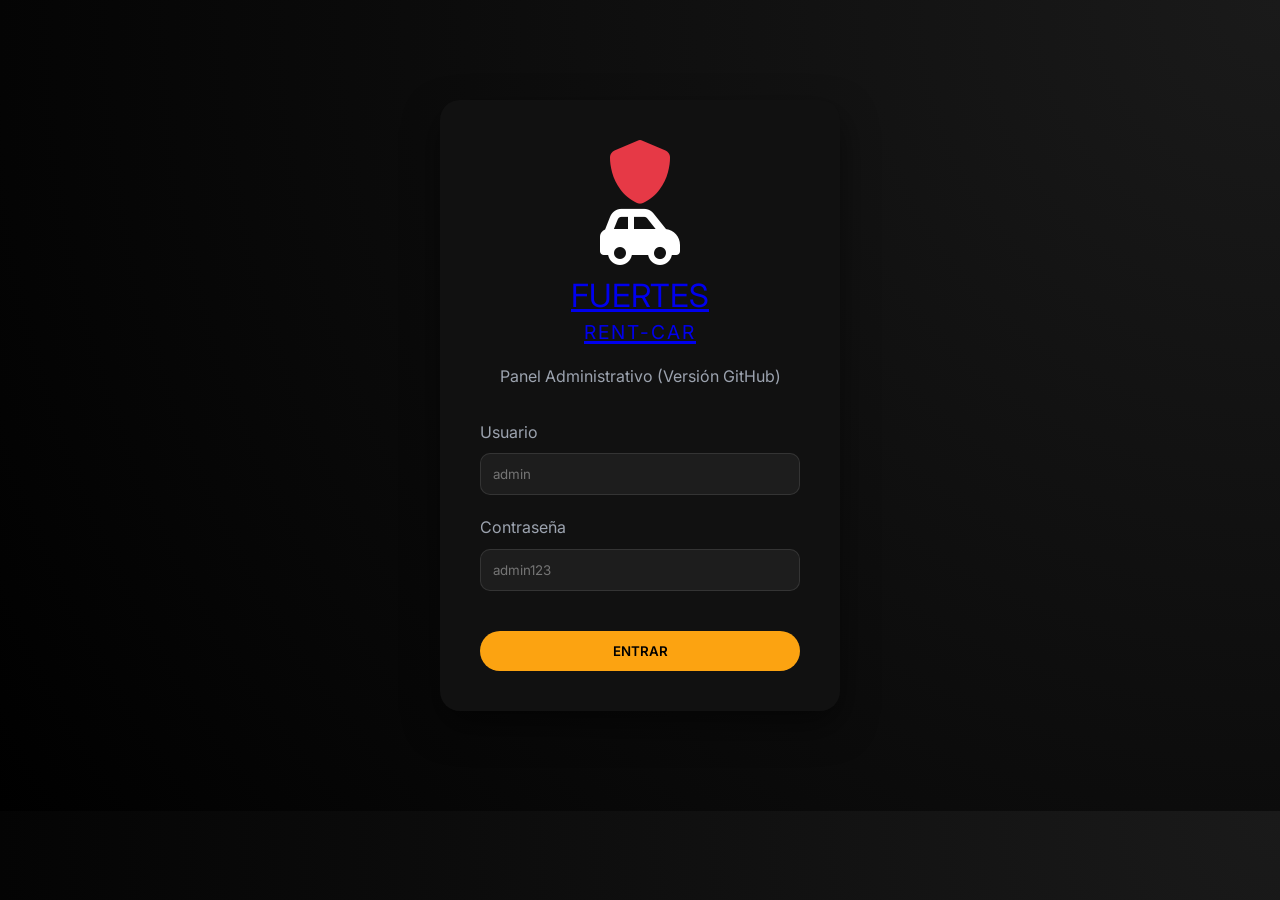
==== admin.html @ 7c4c9484 "Initial commit" ====
<!DOCTYPE html>
<html lang="es">
<head>
    <meta charset="UTF-8">
    <meta name="viewport" content="width=device-width, initial-scale=1.0">
    <title>Panel Admin - Fuertes Rent-Car</title>
    <!-- Fuentes Google -->
    <link href="https://fonts.googleapis.com/css2?family=Inter:wght@400;600;700&display=swap" rel="stylesheet">
    <!-- Iconos FontAwesome -->
    <link rel="stylesheet" href="https://cdnjs.cloudflare.com/ajax/libs/font-awesome/6.4.0/css/all.min.css">
    <!-- Estilos Locales -->
    <link rel="stylesheet" href="css/styles.css">
    <style>
        .admin-table {
            width: 100%;
            border-collapse: collapse;
            margin-top: 20px;
        }
        .admin-table th, .admin-table td {
            padding: 15px;
            text-align: left;
            border-bottom: 1px solid rgba(255,255,255,0.05);
        }
        .admin-table th {
            color: var(--secondary);
            font-size: 0.8rem;
            text-transform: uppercase;
        }
        .admin-table td {
            font-size: 0.9rem;
        }
        .status-pill {
            padding: 4px 10px;
            border-radius: 20px;
            font-size: 0.75rem;
            font-weight: 600;
        }
        .status-disponible { background: rgba(39, 174, 96, 0.2); color: #2ecc71; }
        .status-alquilado { background: rgba(231, 76, 60, 0.2); color: #e74c3c; }
        .status-mantenimiento { background: rgba(241, 196, 15, 0.2); color: #f1c40f; }
        .edit-btn {
            background: none;
            border: none;
            color: var(--secondary);
            cursor: pointer;
            font-size: 1rem;
            margin-right: 10px;
        }
        .delete-btn {
            background: none;
            border: none;
            color: var(--accent);
            cursor: pointer;
            font-size: 1rem;
        }
    </style>
</head>
<body>

    <nav style="background: var(--primary); padding: 20px 5%; display: flex; justify-content: space-between; align-items: center; border-bottom: 2px solid var(--secondary);">
        <a href="admin.html" class="neon-logo" style="line-height:1; display:flex; align-items:center; text-decoration:none; color:#fff;">
            <span class="fa-layers fa-fw" style="margin-right:10px; font-size:2rem; display:inline-block;">
                <i class="fa-solid fa-shield" style="color: var(--accent);"></i>
                <i class="fa-solid fa-car-side" data-fa-transform="shrink-6" style="color: #fff;"></i>
            </span>
            <div>FUERTES<br><span style="font-size:0.8rem; letter-spacing: 2px;">ADMIN <span style="color:var(--secondary); font-size:0.6rem;">(GitHub)</span></span></div>
        </a>
        <div style="display: flex; gap: 20px; align-items: center;">
            <a href="index.html" style="color: var(--text-muted); text-decoration: none; font-size: 0.9rem;">Ver Sitio Público</a>
            <button onclick="logout()" class="btn btn-primary" style="padding: 5px 15px; font-size: 0.8rem;">Cerrar Sesión</button>
        </div>
    </nav>

    <div class="admin-container">
        <div style="display: flex; justify-content: space-between; align-items: center; margin-bottom: 30px;">
            <h2>Gestión de Vehículos</h2>
            <button class="btn btn-primary" onclick="openModal()"><i class="fa-solid fa-plus"></i> Nuevo Vehículo</button>
        </div>

        <div style="background: var(--card-bg); border-radius: 15px; overflow: hidden; box-shadow: 0 10px 30px rgba(0,0,0,0.3);">
            <table class="admin-table">
                <thead>
                    <tr>
                        <th>Vehículo</th>
                        <th>Año</th>
                        <th>Precio/Día</th>
                        <th>Estado</th>
                        <th>Acciones</th>
                    </tr>
                </thead>
                <tbody id="admin-tbody">
                    <!-- Dinámico -->
                </tbody>
            </table>
        </div>
    </div>

    <!-- Modal de Edición -->
    <div id="modal" style="display:none; position: fixed; top:0; left:0; width:100%; height:100%; background:rgba(0,0,0,0.8); z-index:1000; justify-content:center; align-items:center; overflow-y: auto; padding: 20px;">
        <div class="login-card" style="margin:auto; width: 500px; max-width: 100%; background: var(--bg);">
            <h3 id="modal-title">Editar Vehículo</h3>
            <form id="edit-form" style="margin-top:20px;">
                <input type="hidden" id="edit-id">
                <div class="form-group">
                    <label>Modelo</label>
                    <input type="text" id="edit-modelo" class="form-control" required placeholder="Ej. Honda CR-V">
                </div>
                <div style="display:flex; gap:15px;">
                    <div class="form-group" style="flex:1;">
                        <label>Año</label>
                        <input type="number" id="edit-año" class="form-control" required placeholder="2023">
                    </div>
                    <div class="form-group" style="flex:1;">
                        <label>Precio (RD$)</label>
                        <input type="number" id="edit-precio" class="form-control" required placeholder="4500">
                    </div>
                </div>
                <div class="form-group">
                    <label>Estado</label>
                    <select id="edit-estado" class="form-control">
                        <option value="disponible">Disponible</option>
                        <option value="alquilado">Alquilado</option>
                        <option value="mantenimiento">Mantenimiento</option>
                    </select>
                </div>
                <div class="form-group">
                    <label>Descripción</label>
                    <textarea id="edit-desc" class="form-control" rows="3" placeholder="Descripción breve del vehículo..."></textarea>
                </div>
                <div class="form-group">
                    <label>Imágenes (Base64 o URLs)</label>
                    <div id="image-inputs" style="display:flex; flex-direction:column; gap:10px;">
                        <!-- Dinámico -->
                    </div>
                    <button type="button" class="btn" style="background:rgba(255,255,255,0.1); border:1px solid rgba(255,255,255,0.2); color:#fff; margin-top:10px; padding:8px 15px; font-size:0.8rem;" onclick="addImageInput()">+ Añadir Imagen</button>
                    <p style="font-size:0.7rem; color:var(--text-muted); margin-top:5px;"><i class="fa-solid fa-circle-info"></i> Nota: Las imágenes pesadas pueden llenar el almacenamiento local del navegador.</p>
                </div>
                <div style="display:flex; gap:10px; margin-top:20px;">
                    <button type="button" class="btn" style="background:#222; border:1px solid #444; color:#fff; flex:1;" onclick="closeModal()">Cancelar</button>
                    <button type="submit" class="btn btn-primary" style="flex:1;">GUARDAR</button>
                </div>
            </form>
        </div>
    </div>

    <!-- Input oculto para subir archivos -->
    <input type="file" id="file-helper" style="display:none;" accept="image/*">

    <script src="js/storage.js"></script>
    <script>
        // Proteger ruta
        if (!checkAuth()) { /* Redirecciona automáticamente desde storage.js */ }

        function loadVehicles() {
            const data = getVehicles();
            const tbody = document.getElementById('admin-tbody');
            tbody.innerHTML = '';
            
            data.forEach(v => {
                const tr = document.createElement('tr');
                tr.innerHTML = `
                    <td>
                        <div style="display:flex; align-items:center; gap:15px;">
                            <img src="${(Array.isArray(v.imagen_url) && v.imagen_url.length > 0) ? v.imagen_url[0] : 'https://via.placeholder.com/50x35?text=Auto'}" style="width:50px; height:35px; border-radius:5px; object-fit:cover;" onerror="this.onerror=null; this.src='https://via.placeholder.com/50x35?text=Auto'">
                            <strong>${v.modelo}</strong>
                        </div>
                    </td>
                    <td>${v.año}</td>
                    <td>RD$${v.precio_dia}</td>
                    <td><span class="status-pill status-${v.estado}">${v.estado}</span></td>
                    <td>
                        <button class="edit-btn" title="Editar"><i class="fa-solid fa-pen-to-square"></i></button>
                        <button class="delete-btn" onclick="confirmDelete(${v.id})" title="Eliminar"><i class="fa-solid fa-trash"></i></button>
                    </td>
                `;
                // Asignar el click directamente para evitar problemas con JSON.stringify en atributos
                tr.querySelector('.edit-btn').onclick = () => editVehicle(v);
                tbody.appendChild(tr);
            });
        }

        function addImageInput(val = '') {
            const div = document.createElement('div');
            div.style.display = 'flex';
            div.style.gap = '10px';
            div.style.alignItems = 'center';
            div.innerHTML = `
                <input type="text" class="form-control img-input" value="${val}" placeholder="URL o Base64" style="flex:1;">
                <button type="button" class="btn" style="background:#3b82f6; color:white; padding:0; width:40px; height:40px; display:flex; justify-content:center; align-items:center; border-radius:10px;" onclick="triggerUpload(this)" title="Subir desde PC">
                    <i class="fa-solid fa-cloud-arrow-up"></i>
                </button>
                <button type="button" class="btn" style="background:var(--accent); color:white; padding:0; width:40px; height:40px; display:flex; justify-content:center; align-items:center; border-radius:10px;" onclick="this.parentElement.remove()" title="Eliminar">
                    <i class="fa-solid fa-trash"></i>
                </button>
            `;
            document.getElementById('image-inputs').appendChild(div);
        }

        async function triggerUpload(btn) {
            const fileInput = document.getElementById('file-helper');
            fileInput.onchange = async (e) => {
                const file = e.target.files[0];
                if (!file) return;
                
                const icon = btn.querySelector('i');
                icon.className = 'fa-solid fa-spinner fa-spin';
                btn.disabled = true;
                
                try {
                    const result = await uploadImageLocal(file);
                    btn.parentElement.querySelector('.img-input').value = result.url;
                } catch (err) {
                    alert('Error al procesar la imagen.');
                    console.error(err);
                } finally {
                    icon.className = 'fa-solid fa-cloud-arrow-up';
                    btn.disabled = false;
                    fileInput.value = '';
                }
            };
            fileInput.click();
        }

        function editVehicle(v) {
            document.getElementById('modal-title').textContent = 'Editar Vehículo';
            document.getElementById('edit-id').value = v.id;
            document.getElementById('edit-modelo').value = v.modelo;
            document.getElementById('edit-año').value = v.año;
            document.getElementById('edit-precio').value = v.precio_dia;
            document.getElementById('edit-estado').value = v.estado;
            document.getElementById('edit-desc').value = v.descripcion || '';
            
            document.getElementById('image-inputs').innerHTML = '';
            if (Array.isArray(v.imagen_url) && v.imagen_url.length > 0) {
                v.imagen_url.forEach(url => addImageInput(url));
            } else {
                addImageInput('');
            }
            
            document.getElementById('modal').style.display = 'flex';
        }

        function openModal() {
             document.getElementById('modal-title').textContent = 'Nuevo Vehículo';
             document.getElementById('edit-form').reset();
             document.getElementById('edit-id').value = '';
             document.getElementById('image-inputs').innerHTML = '';
             addImageInput('');
             document.getElementById('modal').style.display = 'flex';
        }

        function closeModal() { document.getElementById('modal').style.display = 'none'; }

        document.getElementById('edit-form').addEventListener('submit', (e) => {
            e.preventDefault();
            const id = document.getElementById('edit-id').value;
            const imageInputs = document.querySelectorAll('.img-input');
            const imagen_url = Array.from(imageInputs).map(inp => inp.value).filter(val => val.trim() !== '');

            const vehicleData = {
                id: id || null,
                modelo: document.getElementById('edit-modelo').value,
                año: document.getElementById('edit-año').value,
                precio_dia: document.getElementById('edit-precio').value,
                estado: document.getElementById('edit-estado').value,
                descripcion: document.getElementById('edit-desc').value,
                imagen_url: imagen_url,
                categoria: 'SUV' // Por simplificación
            };

            saveVehicle(vehicleData);
            closeModal();
            loadVehicles();
        });

        function confirmDelete(id) {
            if (confirm('¿Estás seguro de que deseas eliminar este vehículo?')) {
                deleteVehicle(id);
                loadVehicles();
            }
        }

        loadVehicles();
    </script>
</body>
</html>
---- css/styles.css ----
:root {
    --primary: #050505;
    --secondary: #fca311;
    --accent: #e63946;
    --bg: #050505;
    --card-bg: #111111;
    --text: #ffffff;
    --text-muted: #9ca3af;
    --glass: rgba(255, 255, 255, 0.08);
}

* {
    margin: 0;
    padding: 0;
    box-sizing: border-box;
    font-family: 'Inter', sans-serif;
}

body {
    background-color: var(--bg);
    color: var(--text);
    line-height: 1.6;
    overflow-x: hidden;
}

/* Header & Hero */
.hero {
    height: 100vh;
    background: linear-gradient(rgba(5, 5, 5, 0.6), rgba(5, 5, 5, 0.8)), url('../img/honda_crv_2023.png');
    background-size: cover;
    background-position: center;
    border-bottom: 2px solid var(--secondary);
    box-shadow: inset 0 -60px 100px rgba(0, 0, 0, 0.7), inset 0 60px 100px rgba(0, 0, 0, 0.3);
    display: flex;
    flex-direction: column;
    justify-content: center;
    align-items: center;
    text-align: center;
    padding: 20px;
}

.hero h1 {
    font-size: 4rem;
    font-weight: 800;
    margin-bottom: 20px;
}

.hero p {
    font-size: 1.2rem;
    color: var(--text-muted);
    max-width: 600px;
    margin-bottom: 30px;
}

.btn {
    padding: 12px 30px;
    border-radius: 50px;
    text-decoration: none;
    font-weight: 600;
    transition: all 0.3s ease;
    cursor: pointer;
    border: none;
}

.btn-primary {
    background-color: var(--secondary);
    color: #000;
}

.btn-primary:hover {
    transform: translateY(-3px);
    box-shadow: 0 10px 20px rgba(252, 163, 17, 0.3);
}

.logo {
    font-size: 1.5rem; 
    font-weight: 800; 
    color: #fff;
    text-decoration: none;
}

/* Catalog */
.catalog-section {
    padding: 80px 5%;
}

.section-title {
    text-align: center;
    margin-bottom: 50px;
}

.section-title h2 {
    font-size: 2.5rem;
    margin-bottom: 10px;
}

.car-grid {
    display: grid;
    grid-template-columns: repeat(auto-fit, minmax(300px, 1fr));
    gap: 30px;
}

.car-card {
    background-color: var(--card-bg);
    border-radius: 20px;
    overflow: hidden;
    transition: transform 0.3s ease;
    border: 1px solid rgba(255,255,255,0.05);
}

.car-card:hover {
    transform: scale(1.02);
}

.car-carousel {
    position: relative;
    width: 100%;
    height: 200px;
    overflow: hidden;
    background: #000;
}

.car-img {
    height: 100%;
    width: 100%;
    object-fit: cover;
    position: absolute;
    top: 0;
    left: 0;
    transition: opacity 0.5s ease;
    opacity: 0;
}

.car-img.active {
    opacity: 1;
}

.carousel-btn {
    position: absolute;
    top: 50%;
    transform: translateY(-50%);
    background: rgba(0, 0, 0, 0.4);
    backdrop-filter: blur(4px);
    color: white;
    border: none;
    width: 36px;
    height: 36px;
    cursor: pointer;
    border-radius: 50%;
    font-size: 1.1rem;
    display: flex;
    justify-content: center;
    align-items: center;
    transition: all 0.3s ease;
    z-index: 10;
}

.carousel-btn:hover {
    background: var(--secondary);
    color: #000;
    transform: translateY(-50%) scale(1.1);
}

.carousel-btn.prev {
    left: 10px;
}

.carousel-btn.next {
    right: 10px;
}

.car-info {
    padding: 20px;
}

.car-info h3 {
    font-size: 1.5rem;
    margin-bottom: 10px;
}

.car-info p {
    color: var(--text-muted);
    font-size: 0.9rem;
    margin-bottom: 15px;
    height: 60px;
    overflow: hidden;
}

.car-price {
    display: flex;
    justify-content: space-between;
    align-items: center;
}

.price-tag {
    font-size: 1.3rem;
    font-weight: 700;
    color: var(--secondary);
}

/* Admin Styles */
.admin-container {
    padding: 40px 5%;
}

.login-card {
    max-width: 400px;
    margin: 100px auto;
    background: var(--card-bg);
    padding: 40px;
    border-radius: 20px;
    box-shadow: 0 15px 35px rgba(0,0,0,0.5);
}

.form-group {
    margin-bottom: 20px;
}

.form-group label {
    display: block;
    margin-bottom: 8px;
    color: var(--text-muted);
}

.form-control {
    width: 100%;
    padding: 12px;
    background: rgba(255,255,255,0.05);
    border: 1px solid rgba(255,255,255,0.1);
    border-radius: 10px;
    color: #fff;
    outline: none;
}

.form-control:focus {
    border-color: var(--secondary);
}

/* WhatsApp Floating Button */
.whatsapp-float {
    position: fixed;
    bottom: 30px;
    right: 30px;
    background-color: #25d366;
    color: #FFF;
    width: 60px;
    height: 60px;
    border-radius: 50px;
    text-align: center;
    font-size: 30px;
    box-shadow: 0 4px 10px rgba(0,0,0,0.3);
    z-index: 1000;
    display: flex;
    justify-content: center;
    align-items: center;
    text-decoration: none;
    transition: all 0.3s ease;
}

.whatsapp-float:hover {
    transform: scale(1.1);
    background-color: #128c7e;
}

/* Modal de Reserva */
#reservation-modal {
    display: none;
    position: fixed;
    top: 0;
    left: 0;
    width: 100%;
    height: 100%;
    background: rgba(0,0,0,0.85);
    z-index: 2000;
    justify-content: center;
    align-items: center;
    backdrop-filter: blur(5px);
}

.modal-content {
    background: var(--card-bg);
    width: 90%;
    max-width: 500px;
    padding: 40px;
    border-radius: 20px;
    position: relative;
}

.close-modal {
    position: absolute;
    top: 20px;
    right: 20px;
    font-size: 1.5rem;
    cursor: pointer;
    color: var(--text-muted);
}
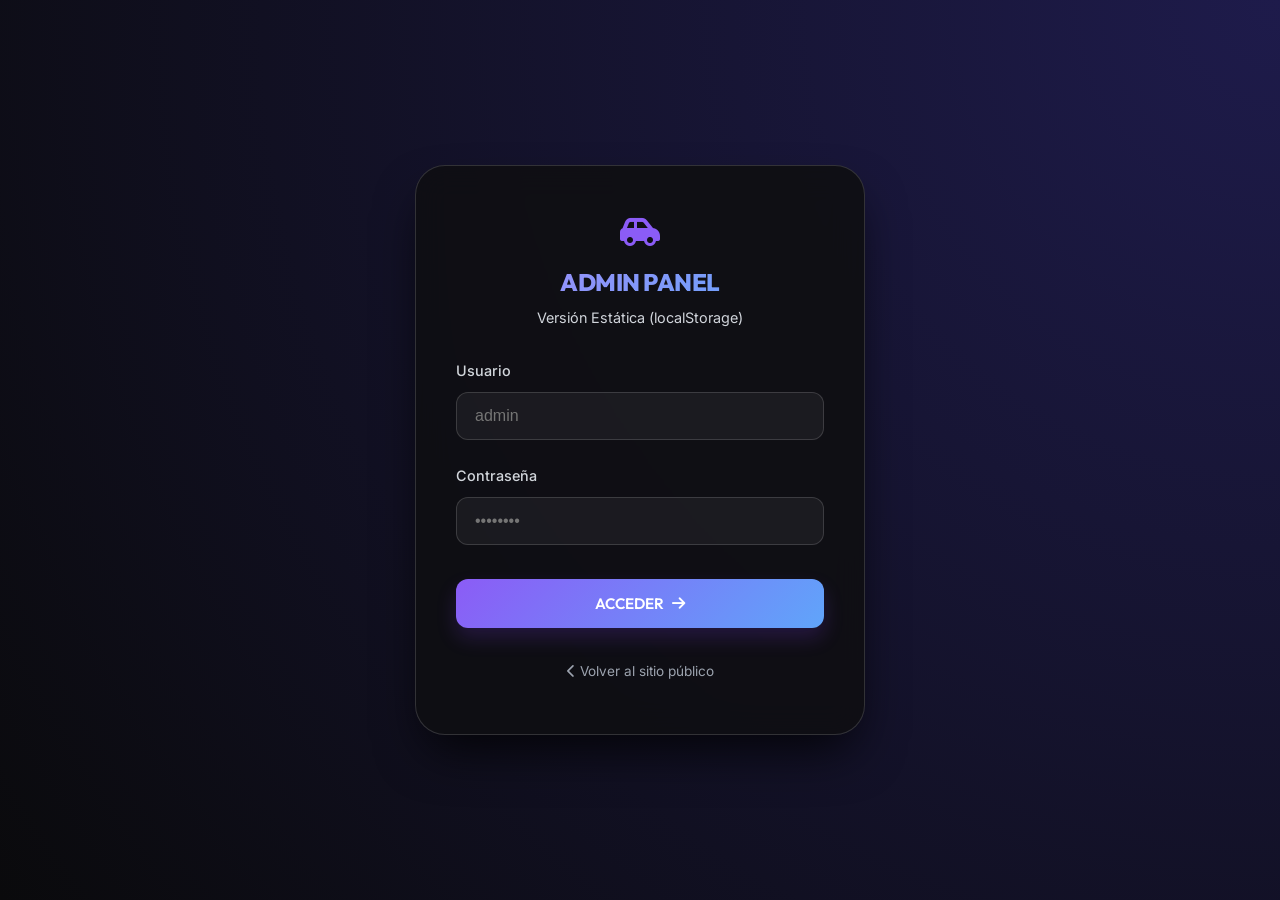
==== commit 9f78a96c: "second commit" ====
--- a/admin.html
+++ b/admin.html
@@ -3,284 +3,251 @@
 <head>
     <meta charset="UTF-8">
     <meta name="viewport" content="width=device-width, initial-scale=1.0">
-    <title>Panel Admin - Fuertes Rent-Car</title>
-    <!-- Fuentes Google -->
-    <link href="https://fonts.googleapis.com/css2?family=Inter:wght@400;600;700&display=swap" rel="stylesheet">
+    <title>Gestión de Flota | Fuertes Rent-Car (Versión GitHub)</title>
     <!-- Iconos FontAwesome -->
     <link rel="stylesheet" href="https://cdnjs.cloudflare.com/ajax/libs/font-awesome/6.4.0/css/all.min.css">
     <!-- Estilos Locales -->
     <link rel="stylesheet" href="css/styles.css">
-    <style>
-        .admin-table {
-            width: 100%;
-            border-collapse: collapse;
-            margin-top: 20px;
-        }
-        .admin-table th, .admin-table td {
-            padding: 15px;
-            text-align: left;
-            border-bottom: 1px solid rgba(255,255,255,0.05);
-        }
-        .admin-table th {
-            color: var(--secondary);
-            font-size: 0.8rem;
-            text-transform: uppercase;
-        }
-        .admin-table td {
-            font-size: 0.9rem;
-        }
-        .status-pill {
-            padding: 4px 10px;
-            border-radius: 20px;
-            font-size: 0.75rem;
-            font-weight: 600;
-        }
-        .status-disponible { background: rgba(39, 174, 96, 0.2); color: #2ecc71; }
-        .status-alquilado { background: rgba(231, 76, 60, 0.2); color: #e74c3c; }
-        .status-mantenimiento { background: rgba(241, 196, 15, 0.2); color: #f1c40f; }
-        .edit-btn {
-            background: none;
-            border: none;
-            color: var(--secondary);
-            cursor: pointer;
-            font-size: 1rem;
-            margin-right: 10px;
-        }
-        .delete-btn {
-            background: none;
-            border: none;
-            color: var(--accent);
-            cursor: pointer;
-            font-size: 1rem;
-        }
-    </style>
 </head>
-<body>
-
-    <nav style="background: var(--primary); padding: 20px 5%; display: flex; justify-content: space-between; align-items: center; border-bottom: 2px solid var(--secondary);">
-        <a href="admin.html" class="neon-logo" style="line-height:1; display:flex; align-items:center; text-decoration:none; color:#fff;">
-            <span class="fa-layers fa-fw" style="margin-right:10px; font-size:2rem; display:inline-block;">
-                <i class="fa-solid fa-shield" style="color: var(--accent);"></i>
-                <i class="fa-solid fa-car-side" data-fa-transform="shrink-6" style="color: #fff;"></i>
-            </span>
-            <div>FUERTES<br><span style="font-size:0.8rem; letter-spacing: 2px;">ADMIN <span style="color:var(--secondary); font-size:0.6rem;">(GitHub)</span></span></div>
+<body style="padding-top: 80px;">
+
+    <!-- Navbar Minimalista Admin -->
+    <nav class="navbar scrolled">
+        <a href="index.html" class="logo">
+            <i class="fa-solid fa-car-side" style="color: var(--primary);"></i>
+            <span>Fuertes <span class="gradient-text">Rent-Car</span> <small style="font-size: 0.6rem; opacity: 0.5;">STATIC</small></span>
         </a>
-        <div style="display: flex; gap: 20px; align-items: center;">
-            <a href="index.html" style="color: var(--text-muted); text-decoration: none; font-size: 0.9rem;">Ver Sitio Público</a>
-            <button onclick="logout()" class="btn btn-primary" style="padding: 5px 15px; font-size: 0.8rem;">Cerrar Sesión</button>
+        <div style="display: flex; gap: 15px; align-items: center;">
+            <span id="user-name" style="color: var(--text-med); font-size: 0.9rem; font-weight: 600;"></span>
+            <button onclick="logout()" class="btn btn-outline" style="padding: 8px 15px; font-size: 0.8rem; border-color: rgba(244, 63, 94, 0.3); color: var(--accent);">
+                SALIR <i class="fa-solid fa-right-from-bracket"></i>
+            </button>
         </div>
     </nav>
 
-    <div class="admin-container">
-        <div style="display: flex; justify-content: space-between; align-items: center; margin-bottom: 30px;">
-            <h2>Gestión de Vehículos</h2>
-            <button class="btn btn-primary" onclick="openModal()"><i class="fa-solid fa-plus"></i> Nuevo Vehículo</button>
-        </div>
-
-        <div style="background: var(--card-bg); border-radius: 15px; overflow: hidden; box-shadow: 0 10px 30px rgba(0,0,0,0.3);">
-            <table class="admin-table">
+    <main style="padding: 40px 8%;">
+        <div style="display: flex; justify-content: space-between; align-items: center; margin-bottom: 40px;">
+            <div>
+                <h1 style="font-size: 2.5rem; font-weight: 800;" class="gradient-text">Gestión de Vehículos</h1>
+                <p style="color: var(--text-med);">Control total de la flota almacenada en el navegador.</p>
+            </div>
+            <button class="btn btn-primary" onclick="openModal()">
+                <i class="fa-solid fa-plus"></i> AGREGAR VEHÍCULO
+            </button>
+        </div>
+
+        <!-- Tabla de Gestión -->
+        <div class="glass" style="border-radius: 20px; overflow: hidden; border: 1px solid var(--glass-border);">
+            <table style="width: 100%; border-collapse: collapse; text-align: left;">
                 <thead>
-                    <tr>
-                        <th>Vehículo</th>
-                        <th>Año</th>
-                        <th>Precio/Día</th>
-                        <th>Estado</th>
-                        <th>Acciones</th>
+                    <tr style="background: rgba(255, 255, 255, 0.03); border-bottom: 1px solid var(--glass-border);">
+                        <th style="padding: 20px;">Vehículo</th>
+                        <th style="padding: 20px;">Categoría</th>
+                        <th style="padding: 20px;">Precio/Día</th>
+                        <th style="padding: 20px;">Estado</th>
+                        <th style="padding: 20px; text-align: center;">Acciones</th>
                     </tr>
                 </thead>
-                <tbody id="admin-tbody">
-                    <!-- Dinámico -->
+                <tbody id="vehicle-table-body">
+                    <!-- Se carga dinámicamente -->
                 </tbody>
             </table>
         </div>
-    </div>
-
-    <!-- Modal de Edición -->
-    <div id="modal" style="display:none; position: fixed; top:0; left:0; width:100%; height:100%; background:rgba(0,0,0,0.8); z-index:1000; justify-content:center; align-items:center; overflow-y: auto; padding: 20px;">
-        <div class="login-card" style="margin:auto; width: 500px; max-width: 100%; background: var(--bg);">
-            <h3 id="modal-title">Editar Vehículo</h3>
-            <form id="edit-form" style="margin-top:20px;">
-                <input type="hidden" id="edit-id">
-                <div class="form-group">
-                    <label>Modelo</label>
-                    <input type="text" id="edit-modelo" class="form-control" required placeholder="Ej. Honda CR-V">
-                </div>
-                <div style="display:flex; gap:15px;">
-                    <div class="form-group" style="flex:1;">
+    </main>
+
+    <!-- Modal para Agregar/Editar -->
+    <div id="vehicle-modal" style="display: none; position: fixed; top: 0; left: 0; width: 100%; height: 100%; background: rgba(0,0,0,0.9); z-index: 2000; justify-content: center; align-items: center; backdrop-filter: blur(10px);">
+        <div class="glass" style="width: 90%; max-width: 700px; padding: 40px; border-radius: 30px; position: relative; max-height: 90vh; overflow-y: auto;">
+            <span style="position: absolute; top: 20px; right: 25px; font-size: 2rem; cursor: pointer; color: var(--text-low);" onclick="closeModal()">&times;</span>
+            <h2 id="modal-title" style="margin-bottom: 30px; font-size: 2rem;" class="gradient-text">Agregar Vehículo</h2>
+            
+            <form id="vehicle-form">
+                <input type="hidden" id="vehicle-id">
+                
+                <div style="display: grid; grid-template-columns: 2fr 1fr; gap: 20px; margin-bottom: 20px;">
+                    <div class="form-group">
+                        <label>Modelo</label>
+                        <input type="text" id="modelo" class="form-input" required placeholder="Ej. Toyota Land Cruiser">
+                    </div>
+                    <div class="form-group">
                         <label>Año</label>
-                        <input type="number" id="edit-año" class="form-control" required placeholder="2023">
-                    </div>
-                    <div class="form-group" style="flex:1;">
-                        <label>Precio (RD$)</label>
-                        <input type="number" id="edit-precio" class="form-control" required placeholder="4500">
-                    </div>
-                </div>
-                <div class="form-group">
+                        <input type="number" id="año" class="form-input" required placeholder="2024">
+                    </div>
+                </div>
+
+                <div style="display: grid; grid-template-columns: 1fr 1fr; gap: 20px; margin-bottom: 20px;">
+                    <div class="form-group">
+                        <label>Categoría</label>
+                        <input type="text" id="categoria" class="form-input" required placeholder="Ej. SUV Luxury">
+                    </div>
+                    <div class="form-group">
+                        <label>Precio por Día (RD$)</label>
+                        <input type="number" id="precio_dia" class="form-input" required placeholder="5000">
+                    </div>
+                </div>
+
+                <div class="form-group" style="margin-bottom: 20px;">
                     <label>Estado</label>
-                    <select id="edit-estado" class="form-control">
+                    <select id="estado" class="form-input" style="background: rgba(15, 15, 20, 0.9);">
                         <option value="disponible">Disponible</option>
                         <option value="alquilado">Alquilado</option>
                         <option value="mantenimiento">Mantenimiento</option>
                     </select>
                 </div>
+
+                <div class="form-group" style="margin-bottom: 20px;">
+                    <label>Imagen del Vehículo</label>
+                    <div style="display: flex; gap: 15px; align-items: center;">
+                        <label for="image-upload" class="btn btn-outline" style="flex: 1; margin: 0; cursor: pointer; padding: 12px;">
+                            <i class="fa-solid fa-image"></i> SELECCIONAR IMAGEN
+                        </label>
+                        <input type="file" id="image-upload" accept="image/*" style="display: none;" onchange="handleImagePreview(this)">
+                        <input type="hidden" id="image-url">
+                        <div id="image-preview" style="width: 60px; height: 60px; border-radius: 10px; border: 1px solid var(--glass-border); background: rgba(255,255,255,0.05); display: flex; justify-content: center; align-items: center; overflow: hidden;">
+                            <i class="fa-solid fa-camera" style="color: var(--text-low); font-size: 1.2rem;"></i>
+                        </div>
+                    </div>
+                </div>
+
                 <div class="form-group">
                     <label>Descripción</label>
-                    <textarea id="edit-desc" class="form-control" rows="3" placeholder="Descripción breve del vehículo..."></textarea>
-                </div>
-                <div class="form-group">
-                    <label>Imágenes (Base64 o URLs)</label>
-                    <div id="image-inputs" style="display:flex; flex-direction:column; gap:10px;">
-                        <!-- Dinámico -->
-                    </div>
-                    <button type="button" class="btn" style="background:rgba(255,255,255,0.1); border:1px solid rgba(255,255,255,0.2); color:#fff; margin-top:10px; padding:8px 15px; font-size:0.8rem;" onclick="addImageInput()">+ Añadir Imagen</button>
-                    <p style="font-size:0.7rem; color:var(--text-muted); margin-top:5px;"><i class="fa-solid fa-circle-info"></i> Nota: Las imágenes pesadas pueden llenar el almacenamiento local del navegador.</p>
-                </div>
-                <div style="display:flex; gap:10px; margin-top:20px;">
-                    <button type="button" class="btn" style="background:#222; border:1px solid #444; color:#fff; flex:1;" onclick="closeModal()">Cancelar</button>
-                    <button type="submit" class="btn btn-primary" style="flex:1;">GUARDAR</button>
+                    <textarea id="descripcion" class="form-input" rows="3" placeholder="Detalles sobre el equipamiento, confort, etc."></textarea>
+                </div>
+
+                <div style="display: flex; gap: 15px; margin-top: 30px;">
+                    <button type="button" class="btn btn-outline" style="flex: 1;" onclick="closeModal()">CANCELAR</button>
+                    <button type="submit" class="btn btn-primary" style="flex: 2;">GUARDAR VEHÍCULO</button>
                 </div>
             </form>
         </div>
     </div>
 
-    <!-- Input oculto para subir archivos -->
-    <input type="file" id="file-helper" style="display:none;" accept="image/*">
-
+    <!-- Scripts -->
     <script src="js/storage.js"></script>
     <script>
-        // Proteger ruta
-        if (!checkAuth()) { /* Redirecciona automáticamente desde storage.js */ }
+        // Check Auth
+        if (!checkAuth()) { window.location.href = 'login.html'; }
+
+        document.addEventListener('DOMContentLoaded', () => {
+            const session = getSession();
+            document.getElementById('user-name').textContent = session.fullname;
+            loadVehicles();
+        });
 
         function loadVehicles() {
-            const data = getVehicles();
-            const tbody = document.getElementById('admin-tbody');
-            tbody.innerHTML = '';
+            const vehicles = getVehicles();
+            const tableBody = document.getElementById('vehicle-table-body');
+            tableBody.innerHTML = '';
+
+            vehicles.forEach(v => {
+                const img = (Array.isArray(v.imagen_url) && v.imagen_url.length > 0) ? v.imagen_url[0] : 'https://via.placeholder.com/100x60?text=Auto';
+                const statusClass = v.estado === 'disponible' ? 'status-pill-success' : (v.estado === 'alquilado' ? 'status-pill-warning' : 'status-pill-error');
+                const row = `
+                    <tr style="border-bottom: 1px solid rgba(255,255,255,0.03); transition: background 0.2s;" onmouseover="this.style.background='rgba(255,255,255,0.02)'" onmouseout="this.style.background='transparent'">
+                        <td style="padding: 20px;">
+                            <div style="display: flex; align-items: center; gap: 15px;">
+                                <img src="${img}" style="width: 80px; height: 50px; object-fit: cover; border-radius: 8px; border: 1px solid var(--glass-border);">
+                                <div>
+                                    <div style="font-weight: 700; color: white;">${v.modelo}</div>
+                                    <div style="font-size: 0.8rem; color: var(--text-low);">${v.año}</div>
+                                </div>
+                            </div>
+                        </td>
+                        <td style="padding: 20px; color: var(--text-med); font-size: 0.9rem;">${v.categoria}</td>
+                        <td style="padding: 20px; font-weight: 700; color: var(--primary);">RD$${v.precio_dia}</td>
+                        <td style="padding: 20px;">
+                            <span class="status-pill ${statusClass}" style="text-transform: capitalize;">${v.estado}</span>
+                        </td>
+                        <td style="padding: 20px; text-align: center;">
+                            <div style="display: flex; gap: 10px; justify-content: center;">
+                                <button class="btn btn-outline" style="padding: 8px; font-size: 0.9rem; min-width: 40px;" onclick='editVehicle(${JSON.stringify(v)})' title="Editar">
+                                    <i class="fa-solid fa-pen-to-square"></i>
+                                </button>
+                                <button class="btn btn-outline" style="padding: 8px; font-size: 0.9rem; min-width: 40px; color: var(--accent); border-color: rgba(244, 63, 94, 0.2);" onclick="handleDelete(${v.id})" title="Eliminar">
+                                    <i class="fa-solid fa-trash"></i>
+                                </button>
+                            </div>
+                        </td>
+                    </tr>
+                `;
+                tableBody.innerHTML += row;
+            });
+        }
+
+        function openModal() {
+            document.getElementById('modal-title').textContent = "Agregar Vehículo";
+            document.getElementById('vehicle-form').reset();
+            document.getElementById('vehicle-id').value = "";
+            document.getElementById('image-preview').innerHTML = '<i class="fa-solid fa-camera" style="color: var(--text-low); font-size: 1.2rem;"></i>';
+            document.getElementById('vehicle-modal').style.display = 'flex';
+        }
+
+        function closeModal() {
+            document.getElementById('vehicle-modal').style.display = 'none';
+        }
+
+        async function handleImagePreview(input) {
+            if (input.files && input.files[0]) {
+                const response = await uploadImageLocal(input.files[0]);
+                if (response.status === 'success') {
+                    document.getElementById('image-url').value = response.url;
+                    document.getElementById('image-preview').innerHTML = `<img src="${response.url}" style="width:100%; height:100%; object-fit:cover;">`;
+                }
+            }
+        }
+
+        function editVehicle(v) {
+            document.getElementById('modal-title').textContent = "Editar Vehículo";
+            document.getElementById('vehicle-id').value = v.id;
+            document.getElementById('modelo').value = v.modelo;
+            document.getElementById('año').value = v.año;
+            document.getElementById('categoria').value = v.categoria;
+            document.getElementById('precio_dia').value = v.precio_dia;
+            document.getElementById('estado').value = v.estado;
+            document.getElementById('descripcion').value = v.descripcion || "";
             
-            data.forEach(v => {
-                const tr = document.createElement('tr');
-                tr.innerHTML = `
-                    <td>
-                        <div style="display:flex; align-items:center; gap:15px;">
-                            <img src="${(Array.isArray(v.imagen_url) && v.imagen_url.length > 0) ? v.imagen_url[0] : 'https://via.placeholder.com/50x35?text=Auto'}" style="width:50px; height:35px; border-radius:5px; object-fit:cover;" onerror="this.onerror=null; this.src='https://via.placeholder.com/50x35?text=Auto'">
-                            <strong>${v.modelo}</strong>
-                        </div>
-                    </td>
-                    <td>${v.año}</td>
-                    <td>RD$${v.precio_dia}</td>
-                    <td><span class="status-pill status-${v.estado}">${v.estado}</span></td>
-                    <td>
-                        <button class="edit-btn" title="Editar"><i class="fa-solid fa-pen-to-square"></i></button>
-                        <button class="delete-btn" onclick="confirmDelete(${v.id})" title="Eliminar"><i class="fa-solid fa-trash"></i></button>
-                    </td>
-                `;
-                // Asignar el click directamente para evitar problemas con JSON.stringify en atributos
-                tr.querySelector('.edit-btn').onclick = () => editVehicle(v);
-                tbody.appendChild(tr);
-            });
-        }
-
-        function addImageInput(val = '') {
-            const div = document.createElement('div');
-            div.style.display = 'flex';
-            div.style.gap = '10px';
-            div.style.alignItems = 'center';
-            div.innerHTML = `
-                <input type="text" class="form-control img-input" value="${val}" placeholder="URL o Base64" style="flex:1;">
-                <button type="button" class="btn" style="background:#3b82f6; color:white; padding:0; width:40px; height:40px; display:flex; justify-content:center; align-items:center; border-radius:10px;" onclick="triggerUpload(this)" title="Subir desde PC">
-                    <i class="fa-solid fa-cloud-arrow-up"></i>
-                </button>
-                <button type="button" class="btn" style="background:var(--accent); color:white; padding:0; width:40px; height:40px; display:flex; justify-content:center; align-items:center; border-radius:10px;" onclick="this.parentElement.remove()" title="Eliminar">
-                    <i class="fa-solid fa-trash"></i>
-                </button>
-            `;
-            document.getElementById('image-inputs').appendChild(div);
-        }
-
-        async function triggerUpload(btn) {
-            const fileInput = document.getElementById('file-helper');
-            fileInput.onchange = async (e) => {
-                const file = e.target.files[0];
-                if (!file) return;
-                
-                const icon = btn.querySelector('i');
-                icon.className = 'fa-solid fa-spinner fa-spin';
-                btn.disabled = true;
-                
-                try {
-                    const result = await uploadImageLocal(file);
-                    btn.parentElement.querySelector('.img-input').value = result.url;
-                } catch (err) {
-                    alert('Error al procesar la imagen.');
-                    console.error(err);
-                } finally {
-                    icon.className = 'fa-solid fa-cloud-arrow-up';
-                    btn.disabled = false;
-                    fileInput.value = '';
-                }
-            };
-            fileInput.click();
-        }
-
-        function editVehicle(v) {
-            document.getElementById('modal-title').textContent = 'Editar Vehículo';
-            document.getElementById('edit-id').value = v.id;
-            document.getElementById('edit-modelo').value = v.modelo;
-            document.getElementById('edit-año').value = v.año;
-            document.getElementById('edit-precio').value = v.precio_dia;
-            document.getElementById('edit-estado').value = v.estado;
-            document.getElementById('edit-desc').value = v.descripcion || '';
-            
-            document.getElementById('image-inputs').innerHTML = '';
-            if (Array.isArray(v.imagen_url) && v.imagen_url.length > 0) {
-                v.imagen_url.forEach(url => addImageInput(url));
+            const img = (Array.isArray(v.imagen_url) && v.imagen_url.length > 0) ? v.imagen_url[0] : '';
+            document.getElementById('image-url').value = img;
+            if (img) {
+                document.getElementById('image-preview').innerHTML = `<img src="${img}" style="width:100%; height:100%; object-fit:cover;">`;
             } else {
-                addImageInput('');
+                document.getElementById('image-preview').innerHTML = '<i class="fa-solid fa-camera" style="color: var(--text-low); font-size: 1.2rem;"></i>';
             }
             
-            document.getElementById('modal').style.display = 'flex';
-        }
-
-        function openModal() {
-             document.getElementById('modal-title').textContent = 'Nuevo Vehículo';
-             document.getElementById('edit-form').reset();
-             document.getElementById('edit-id').value = '';
-             document.getElementById('image-inputs').innerHTML = '';
-             addImageInput('');
-             document.getElementById('modal').style.display = 'flex';
-        }
-
-        function closeModal() { document.getElementById('modal').style.display = 'none'; }
-
-        document.getElementById('edit-form').addEventListener('submit', (e) => {
+            document.getElementById('vehicle-modal').style.display = 'flex';
+        }
+
+        document.getElementById('vehicle-form').addEventListener('submit', (e) => {
             e.preventDefault();
-            const id = document.getElementById('edit-id').value;
-            const imageInputs = document.querySelectorAll('.img-input');
-            const imagen_url = Array.from(imageInputs).map(inp => inp.value).filter(val => val.trim() !== '');
-
-            const vehicleData = {
-                id: id || null,
-                modelo: document.getElementById('edit-modelo').value,
-                año: document.getElementById('edit-año').value,
-                precio_dia: document.getElementById('edit-precio').value,
-                estado: document.getElementById('edit-estado').value,
-                descripcion: document.getElementById('edit-desc').value,
-                imagen_url: imagen_url,
-                categoria: 'SUV' // Por simplificación
+            const vehicle = {
+                id: document.getElementById('vehicle-id').value,
+                modelo: document.getElementById('modelo').value,
+                año: document.getElementById('año').value,
+                categoria: document.getElementById('categoria').value,
+                precio_dia: document.getElementById('precio_dia').value,
+                estado: document.getElementById('estado').value,
+                descripcion: document.getElementById('descripcion').value,
+                imagen_url: [document.getElementById('image-url').value]
             };
 
-            saveVehicle(vehicleData);
+            saveVehicle(vehicle);
             closeModal();
             loadVehicles();
         });
 
-        function confirmDelete(id) {
+        function handleDelete(id) {
             if (confirm('¿Estás seguro de que deseas eliminar este vehículo?')) {
                 deleteVehicle(id);
                 loadVehicles();
             }
         }
-
-        loadVehicles();
     </script>
+    
+    <style>
+        .status-pill { padding: 4px 10px; border-radius: 6px; font-size: 0.75rem; font-weight: 700; }
+        .status-pill-success { background: rgba(16, 185, 129, 0.1); color: #10b981; border: 1px solid rgba(16, 185, 129, 0.2); }
+        .status-pill-warning { background: rgba(245, 158, 11, 0.1); color: #f59e0b; border: 1px solid rgba(245, 158, 11, 0.2); }
+        .status-pill-error { background: rgba(239, 68, 68, 0.1); color: #ef4444; border: 1px solid rgba(239, 68, 68, 0.2); }
+    </style>
 </body>
 </html>
--- a/css/styles.css
+++ b/css/styles.css
@@ -1,296 +1,460 @@
+@import url('https://fonts.googleapis.com/css2?family=Inter:wght@300;400;500;600;700&family=Outfit:wght@400;600;700;800&display=swap');
+
 :root {
-    --primary: #050505;
-    --secondary: #fca311;
-    --accent: #e63946;
-    --bg: #050505;
-    --card-bg: #111111;
-    --text: #ffffff;
-    --text-muted: #9ca3af;
-    --glass: rgba(255, 255, 255, 0.08);
-}
-
+    /* Color Palette - Midnight Horizon */
+    --bg-main: #0a0a0c;
+    --bg-surface: #121215;
+    --bg-card: #18181b;
+    
+    --primary: #8b5cf6; /* Vibrant Violet */
+    --primary-glow: rgba(139, 92, 246, 0.5);
+    --secondary: #60a5fa; /* Light Blue */
+    --secondary-glow: rgba(96, 165, 250, 0.4);
+    
+    --accent: #fb7185; /* Rose */
+    
+    --text-high: #ffffff;
+    --text-med: #d1d5db;
+    --text-low: #9ca3af;
+    
+    --glass-bg: rgba(255, 255, 255, 0.07);
+    --glass-border: rgba(255, 255, 255, 0.15);
+    --glass-blur: blur(16px);
+    
+    --transition-smooth: all 0.4s cubic-bezier(0.4, 0, 0.2, 1);
+    --shadow-premium: 0 20px 40px rgba(0, 0, 0, 0.4);
+}
+
+/* Global Resets */
 * {
     margin: 0;
     padding: 0;
     box-sizing: border-box;
+}
+
+html {
+    scroll-behavior: smooth;
+}
+
+body {
+    background-color: var(--bg-main);
+    color: var(--text-high);
     font-family: 'Inter', sans-serif;
-}
-
-body {
-    background-color: var(--bg);
-    color: var(--text);
     line-height: 1.6;
     overflow-x: hidden;
 }
 
-/* Header & Hero */
+h1, h2, h3, h4, .logo {
+    font-family: 'Outfit', sans-serif;
+    letter-spacing: -0.02em;
+}
+
+/* Custom Scrollbar */
+::-webkit-scrollbar {
+    width: 6px;
+}
+::-webkit-scrollbar-track {
+    background: var(--bg-main);
+}
+::-webkit-scrollbar-thumb {
+    background: var(--primary);
+    border-radius: 10px;
+}
+::-webkit-scrollbar-thumb:hover {
+    background: var(--secondary);
+}
+
+/* Typography Utilities */
+.gradient-text {
+    background: linear-gradient(135deg, #a78bfa, #60a5fa);
+    -webkit-background-clip: text;
+    -webkit-text-fill-color: transparent;
+    font-weight: 800;
+}
+
+/* Glassmorphism Classes */
+.glass {
+    background: var(--glass-bg);
+    backdrop-filter: var(--glass-blur);
+    border: 1px solid var(--glass-border);
+}
+
+/* Buttons */
+.btn {
+    padding: 12px 28px;
+    border-radius: 12px;
+    font-family: 'Outfit', sans-serif;
+    font-weight: 600;
+    text-decoration: none;
+    transition: var(--transition-smooth);
+    cursor: pointer;
+    border: none;
+    display: inline-flex;
+    align-items: center;
+    justify-content: center;
+    gap: 8px;
+    font-size: 0.95rem;
+}
+
+.btn-primary {
+    background: linear-gradient(135deg, var(--primary), var(--secondary));
+    color: white;
+    box-shadow: 0 10px 20px rgba(124, 58, 237, 0.2);
+}
+
+.btn-primary:hover {
+    transform: translateY(-2px);
+    box-shadow: 0 15px 30px var(--primary-glow);
+    filter: brightness(1.1);
+}
+
+.btn-outline {
+    background: rgba(255, 255, 255, 0.05);
+    border: 1px solid var(--glass-border);
+    color: var(--secondary);
+    font-weight: 500;
+}
+
+.btn-outline:hover {
+    background: var(--glass-bg);
+    border-color: var(--secondary);
+    color: white;
+    box-shadow: 0 0 15px var(--secondary-glow);
+}
+
+/* Header & Navbar */
+.navbar {
+    position: fixed;
+    top: 0;
+    width: 100%;
+    padding: 20px 8%;
+    display: flex;
+    justify-content: space-between;
+    align-items: center;
+    z-index: 1000;
+    transition: var(--transition-smooth);
+}
+
+.navbar.scrolled {
+    padding: 15px 8%;
+    background: rgba(10, 10, 12, 0.8);
+    backdrop-filter: blur(15px);
+    border-bottom: 1px solid var(--glass-border);
+}
+
+.logo {
+    display: flex;
+    align-items: center;
+    gap: 12px;
+    text-decoration: none;
+    color: white;
+    font-size: 1.5rem;
+    font-weight: 800;
+    text-transform: uppercase;
+}
+
+/* Hero Section */
 .hero {
-    height: 100vh;
-    background: linear-gradient(rgba(5, 5, 5, 0.6), rgba(5, 5, 5, 0.8)), url('../img/honda_crv_2023.png');
-    background-size: cover;
-    background-position: center;
-    border-bottom: 2px solid var(--secondary);
-    box-shadow: inset 0 -60px 100px rgba(0, 0, 0, 0.7), inset 0 60px 100px rgba(0, 0, 0, 0.3);
+    min-height: 100vh;
     display: flex;
     flex-direction: column;
     justify-content: center;
     align-items: center;
     text-align: center;
-    padding: 20px;
+    position: relative;
+    overflow: hidden;
+    padding: 0 5%;
+}
+
+.hero::before {
+    content: '';
+    position: absolute;
+    width: 150%;
+    height: 150%;
+    background: radial-gradient(circle at center, var(--primary-glow) 0%, transparent 50%);
+    top: -25%;
+    left: -25%;
+    z-index: -1;
+    animation: pulse 10s infinite alternate;
 }
 
 .hero h1 {
-    font-size: 4rem;
+    font-size: clamp(2.5rem, 8vw, 5rem);
     font-weight: 800;
+    line-height: 1.1;
     margin-bottom: 20px;
+    opacity: 0;
+    transform: translateY(30px);
+    animation: fadeInUp 0.8s forwards;
 }
 
 .hero p {
     font-size: 1.2rem;
-    color: var(--text-muted);
-    max-width: 600px;
-    margin-bottom: 30px;
-}
-
-.btn {
-    padding: 12px 30px;
-    border-radius: 50px;
-    text-decoration: none;
-    font-weight: 600;
-    transition: all 0.3s ease;
-    cursor: pointer;
-    border: none;
-}
-
-.btn-primary {
-    background-color: var(--secondary);
-    color: #000;
-}
-
-.btn-primary:hover {
-    transform: translateY(-3px);
-    box-shadow: 0 10px 20px rgba(252, 163, 17, 0.3);
-}
-
-.logo {
-    font-size: 1.5rem; 
-    font-weight: 800; 
-    color: #fff;
-    text-decoration: none;
-}
-
-/* Catalog */
+    color: var(--text-med);
+    max-width: 650px;
+    margin-bottom: 40px;
+    opacity: 0;
+    transform: translateY(20px);
+    animation: fadeInUp 0.8s 0.2s forwards;
+}
+
+.hero-btns {
+    opacity: 0;
+    transform: translateY(20px);
+    animation: fadeInUp 0.8s 0.4s forwards;
+    display: flex;
+    gap: 15px;
+}
+
+/* Catalog Grid */
 .catalog-section {
-    padding: 80px 5%;
-}
-
-.section-title {
+    padding: 100px 8%;
+}
+
+.section-header {
     text-align: center;
-    margin-bottom: 50px;
-}
-
-.section-title h2 {
-    font-size: 2.5rem;
-    margin-bottom: 10px;
+    margin-bottom: 60px;
+}
+
+.section-header h2 {
+    font-size: 2.8rem;
+    margin-bottom: 15px;
 }
 
 .car-grid {
     display: grid;
-    grid-template-columns: repeat(auto-fit, minmax(300px, 1fr));
+    grid-template-columns: repeat(auto-fill, minmax(320px, 1fr));
     gap: 30px;
 }
 
 .car-card {
-    background-color: var(--card-bg);
-    border-radius: 20px;
+    background: var(--bg-surface);
+    border-radius: 24px;
     overflow: hidden;
-    transition: transform 0.3s ease;
-    border: 1px solid rgba(255,255,255,0.05);
+    transition: var(--transition-smooth);
+    border: 1px solid var(--glass-border);
+    position: relative;
 }
 
 .car-card:hover {
-    transform: scale(1.02);
-}
-
-.car-carousel {
+    transform: translateY(-8px);
+    border-color: var(--primary);
+    box-shadow: 0 20px 40px rgba(0, 0, 0, 0.6), 0 0 20px var(--primary-glow);
+}
+
+.image-container {
+    height: 220px;
     position: relative;
+    overflow: hidden;
+}
+
+.car-preview {
     width: 100%;
-    height: 200px;
+    height: 100%;
+    object-fit: cover;
+    transition: transform 0.6s ease;
+}
+
+.car-card:hover .car-preview {
+    transform: scale(1.1);
+}
+
+.car-details {
+    padding: 25px;
+}
+
+.car-title-wrapper {
+    display: flex;
+    justify-content: space-between;
+    align-items: flex-start;
+    margin-bottom: 12px;
+}
+
+.car-title {
+    font-size: 1.4rem;
+    font-weight: 700;
+}
+
+.car-category {
+    padding: 4px 12px;
+    background: var(--glass-bg);
+    border: 1px solid var(--glass-border);
+    border-radius: 8px;
+    font-size: 0.75rem;
+    font-weight: 600;
+    color: var(--secondary);
+    text-transform: uppercase;
+}
+
+.car-desc {
+    color: var(--text-med);
+    font-size: 0.9rem;
+    margin-bottom: 20px;
+    line-height: 1.5;
+    height: 45px;
+    display: -webkit-box;
+    -webkit-line-clamp: 2;
+    -webkit-box-orient: vertical;
     overflow: hidden;
-    background: #000;
-}
-
-.car-img {
-    height: 100%;
-    width: 100%;
-    object-fit: cover;
-    position: absolute;
-    top: 0;
-    left: 0;
-    transition: opacity 0.5s ease;
-    opacity: 0;
-}
-
-.car-img.active {
-    opacity: 1;
-}
-
-.carousel-btn {
-    position: absolute;
-    top: 50%;
-    transform: translateY(-50%);
-    background: rgba(0, 0, 0, 0.4);
-    backdrop-filter: blur(4px);
-    color: white;
-    border: none;
-    width: 36px;
-    height: 36px;
-    cursor: pointer;
-    border-radius: 50%;
-    font-size: 1.1rem;
-    display: flex;
-    justify-content: center;
-    align-items: center;
-    transition: all 0.3s ease;
-    z-index: 10;
-}
-
-.carousel-btn:hover {
-    background: var(--secondary);
-    color: #000;
-    transform: translateY(-50%) scale(1.1);
-}
-
-.carousel-btn.prev {
-    left: 10px;
-}
-
-.carousel-btn.next {
-    right: 10px;
-}
-
-.car-info {
-    padding: 20px;
-}
-
-.car-info h3 {
-    font-size: 1.5rem;
-    margin-bottom: 10px;
-}
-
-.car-info p {
-    color: var(--text-muted);
-    font-size: 0.9rem;
-    margin-bottom: 15px;
-    height: 60px;
-    overflow: hidden;
-}
-
-.car-price {
+}
+
+.car-footer {
     display: flex;
     justify-content: space-between;
     align-items: center;
-}
-
-.price-tag {
-    font-size: 1.3rem;
-    font-weight: 700;
-    color: var(--secondary);
-}
-
-/* Admin Styles */
-.admin-container {
-    padding: 40px 5%;
-}
-
-.login-card {
-    max-width: 400px;
-    margin: 100px auto;
-    background: var(--card-bg);
-    padding: 40px;
-    border-radius: 20px;
-    box-shadow: 0 15px 35px rgba(0,0,0,0.5);
-}
-
-.form-group {
-    margin-bottom: 20px;
-}
-
-.form-group label {
-    display: block;
-    margin-bottom: 8px;
-    color: var(--text-muted);
-}
-
-.form-control {
-    width: 100%;
-    padding: 12px;
-    background: rgba(255,255,255,0.05);
-    border: 1px solid rgba(255,255,255,0.1);
-    border-radius: 10px;
-    color: #fff;
-    outline: none;
-}
-
-.form-control:focus {
-    border-color: var(--secondary);
-}
-
-/* WhatsApp Floating Button */
-.whatsapp-float {
+    border-top: 1px solid var(--glass-border);
+    padding-top: 20px;
+}
+
+.price-box .amount {
+    font-size: 1.6rem;
+    font-weight: 800;
+    color: var(--text-high);
+}
+
+.price-box .label {
+    font-size: 0.8rem;
+    color: var(--text-low);
+}
+
+/* Animations */
+@keyframes fadeInUp {
+    to {
+        opacity: 1;
+        transform: translateY(0);
+    }
+}
+
+@keyframes pulse {
+    0% { transform: scale(1) translate(0, 0); }
+    100% { transform: scale(1.1) translate(5%, 5%); }
+}
+
+/* WhatsApp Float */
+.whatsapp-btn {
     position: fixed;
     bottom: 30px;
     right: 30px;
-    background-color: #25d366;
-    color: #FFF;
     width: 60px;
     height: 60px;
-    border-radius: 50px;
-    text-align: center;
-    font-size: 30px;
-    box-shadow: 0 4px 10px rgba(0,0,0,0.3);
+    background: #25d366;
+    color: white;
+    border-radius: 50%;
+    display: flex;
+    justify-content: center;
+    align-items: center;
+    font-size: 1.8rem;
+    box-shadow: 0 10px 20px rgba(37, 211, 102, 0.3);
     z-index: 1000;
+    text-decoration: none;
+    transition: var(--transition-smooth);
+}
+
+.whatsapp-btn:hover {
+    transform: scale(1.1) rotate(5deg);
+}
+
+/* Login Card */
+.auth-wrapper {
+    min-height: 100vh;
     display: flex;
     justify-content: center;
     align-items: center;
-    text-decoration: none;
-    transition: all 0.3s ease;
-}
-
-.whatsapp-float:hover {
-    transform: scale(1.1);
-    background-color: #128c7e;
-}
-
-/* Modal de Reserva */
-#reservation-modal {
-    display: none;
-    position: fixed;
-    top: 0;
-    left: 0;
+    padding: 20px;
+}
+
+.auth-card {
     width: 100%;
-    height: 100%;
-    background: rgba(0,0,0,0.85);
-    z-index: 2000;
-    justify-content: center;
-    align-items: center;
-    backdrop-filter: blur(5px);
-}
-
-.modal-content {
-    background: var(--card-bg);
-    width: 90%;
-    max-width: 500px;
-    padding: 40px;
+    max-width: 450px;
+    padding: 50px 40px;
+    border-radius: 30px;
+    background: rgba(15, 15, 20, 0.95);
+    border: 1px solid var(--glass-border);
+    box-shadow: 0 25px 50px -12px rgba(0, 0, 0, 0.8);
+    display: flex;
+    flex-direction: column;
+}
+
+.form-group {
+    margin-bottom: 24px;
+}
+
+.form-group label {
+    display: block;
+    margin-bottom: 10px;
+    font-size: 0.9rem;
+    font-weight: 500;
+    color: var(--text-med);
+}
+
+.form-input {
+    width: 100%;
+    padding: 14px 18px;
+    background: rgba(255, 255, 255, 0.05);
+    border: 1px solid var(--glass-border);
+    border-radius: 12px;
+    color: white;
+    outline: none;
+    transition: var(--transition-smooth);
+    font-size: 1rem;
+}
+
+.form-input:focus {
+    border-color: var(--primary);
+    background: rgba(255, 255, 255, 0.08);
+    box-shadow: 0 0 15px var(--primary-glow);
+}
+
+/* Admin Table */
+.admin-table-container {
+    background: var(--bg-surface);
     border-radius: 20px;
-    position: relative;
-}
-
-.close-modal {
-    position: absolute;
-    top: 20px;
-    right: 20px;
-    font-size: 1.5rem;
-    cursor: pointer;
-    color: var(--text-muted);
-}
+    overflow: hidden;
+    border: 1px solid var(--glass-border);
+}
+
+.admin-table {
+    width: 100%;
+    border-collapse: collapse;
+}
+
+.admin-table th {
+    background: var(--glass-bg);
+    padding: 18px 20px;
+    text-align: left;
+    font-size: 0.85rem;
+    font-weight: 600;
+    color: var(--text-med);
+    text-transform: uppercase;
+    letter-spacing: 0.05em;
+}
+
+.admin-table td {
+    padding: 15px 20px;
+    border-bottom: 1px solid var(--glass-border);
+    font-size: 0.95rem;
+}
+
+.admin-table tr:hover {
+    background: rgba(255, 255, 255, 0.02);
+}
+
+.status-badge {
+    padding: 4px 10px;
+    border-radius: 8px;
+    font-size: 0.75rem;
+    font-weight: 700;
+    text-transform: uppercase;
+}
+
+.status-disponible { background: rgba(34, 197, 94, 0.1); color: #22c55e; }
+.status-alquilado { background: rgba(239, 68, 68, 0.1); color: #ef4444; }
+
+/* Responsive */
+@media (max-width: 768px) {
+    .navbar { padding: 15px 5%; }
+    .hero h1 { font-size: 3rem; }
+    .catalog-section { padding: 60px 4%; }
+    .hero-btns { flex-direction: column; width: 100%; }
+    .hero-btns .btn { width: 100%; }
+}
